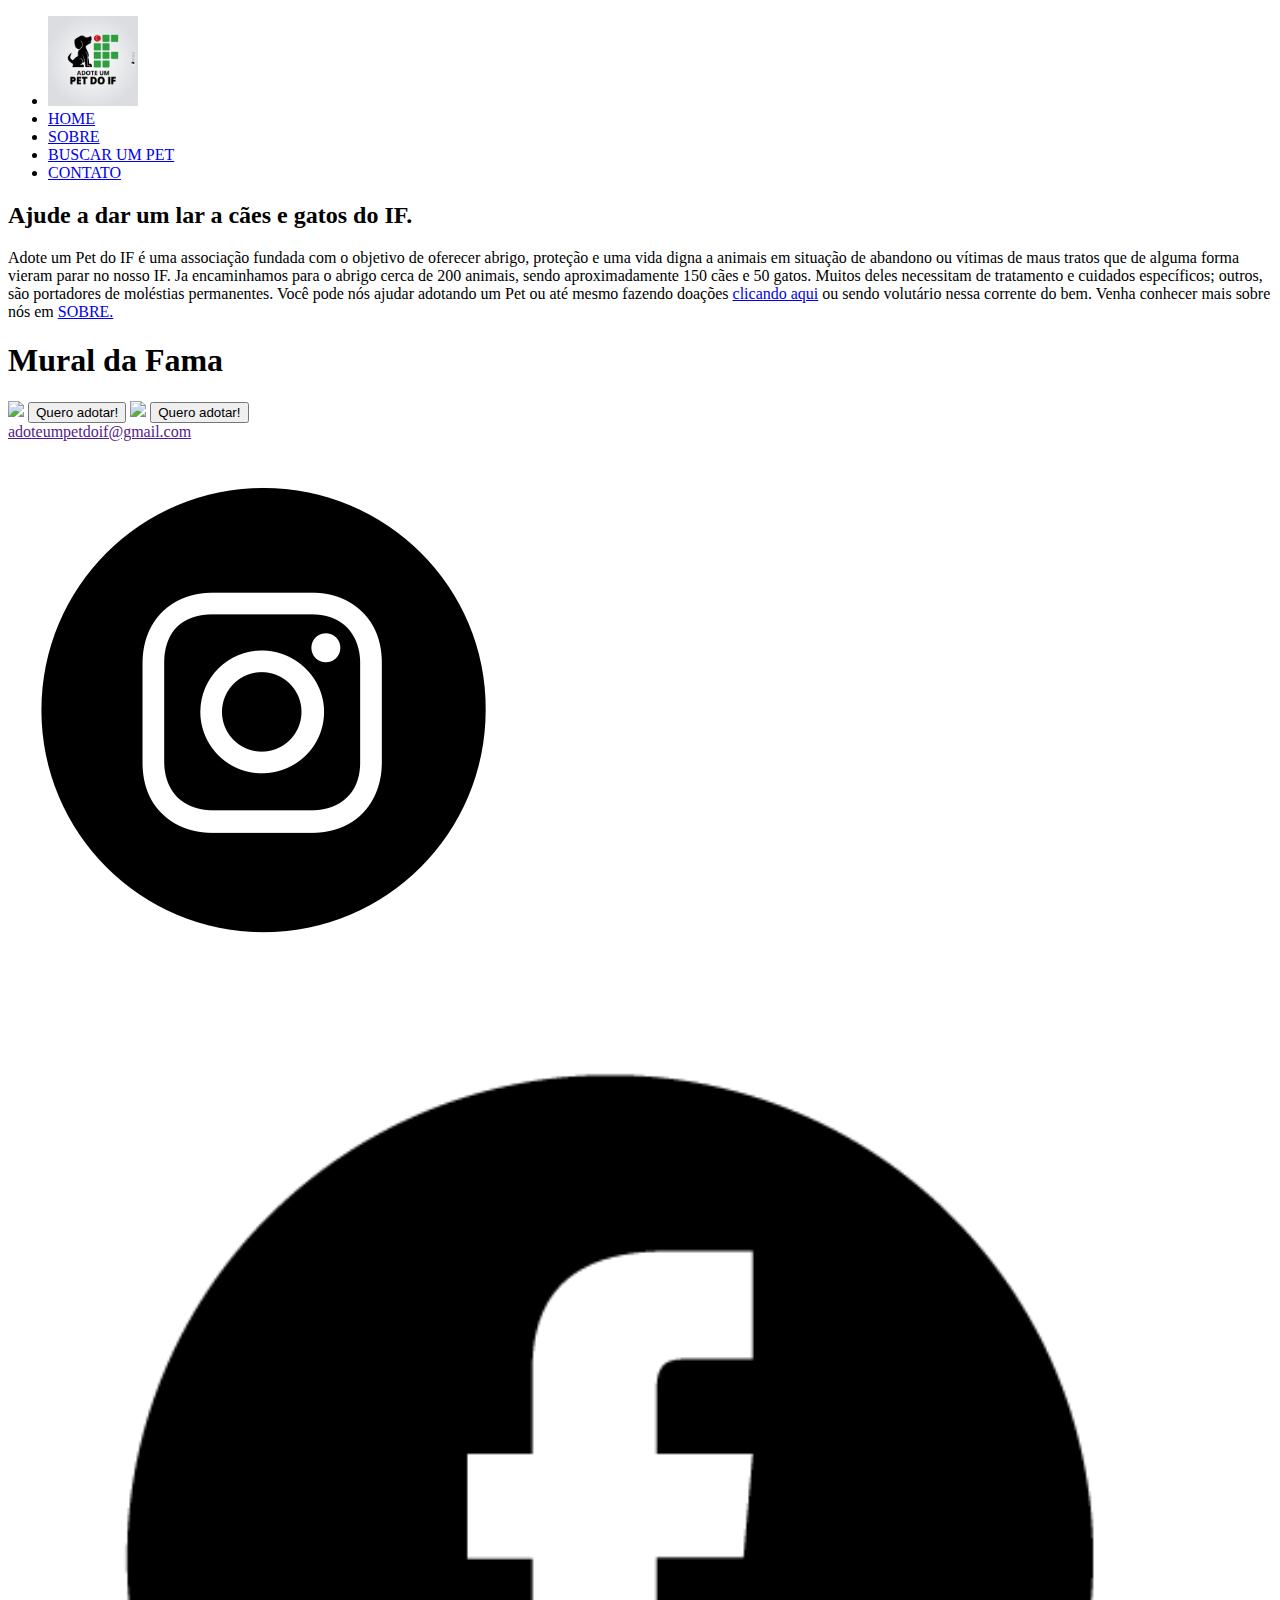
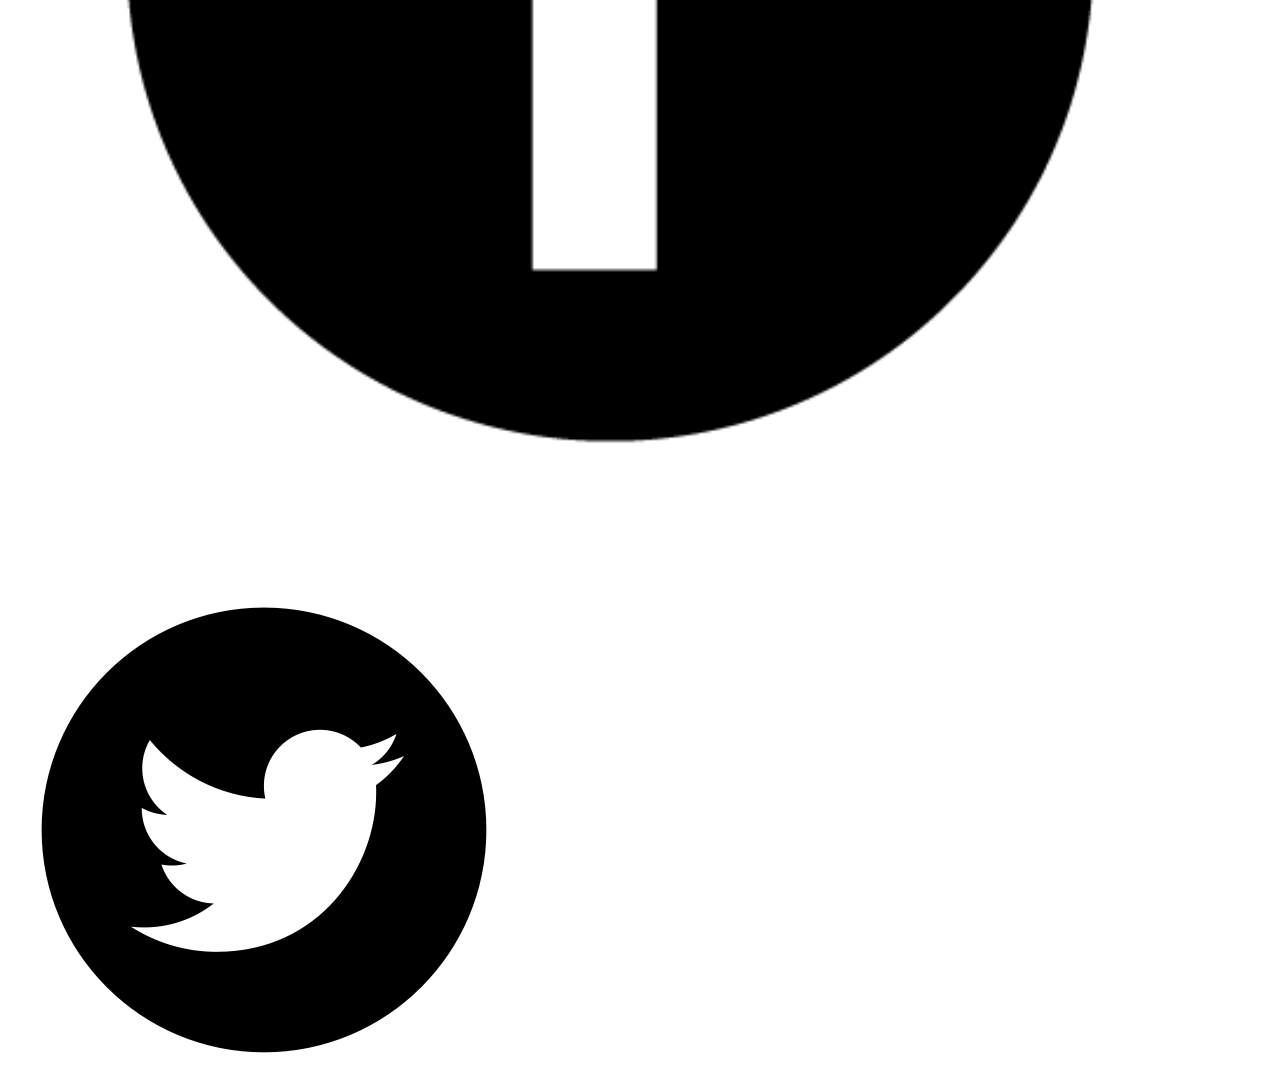
==== index.html @ 07005888 "Pedido de retirada de mesclagem #3 de joaovitorsouzasants/joaosouza" ====
<!DOCTYPE html>
<html lang="pt-br">
	<head>
		<meta charset="utf-8">
		<title>Pagina principal</title>
		<link rel="stylesheet" href="css/style.css">
	</head>
	<body>
		<header>
		<nav id="menu">
		<ul>
			<li><img src="imagens/logo.jpg" width="90"></div></li>
			<li class="item-menu"><a class="link-menu" href="index.html">HOME</a></li>
			<li class="item-menu"><a class="link-menu" href="sobre.html">SOBRE</a></li>
			<li class="item-menu"><a class="link-menu" href="buscar.html">BUSCAR UM PET</a></li>
			<li class="item-menu"><a class="link-menu" href="contato.html">CONTATO</a></li>
		</ul>
	</nav>
	</header>
	<div id="principal">
	<h2>Ajude a dar um lar a cães e gatos do IF.</h2>
	<p>Adote um Pet do IF é uma associação fundada com o objetivo de oferecer abrigo, proteção e uma vida digna a animais em situação de abandono ou vítimas de maus tratos que de alguma forma vieram parar no nosso IF. Ja encaminhamos para o abrigo cerca de 200 animais, sendo aproximadamente 150 cães e 50 gatos. Muitos deles necessitam de tratamento e cuidados específicos; outros, são portadores de moléstias permanentes. Você pode nós ajudar adotando um Pet ou até mesmo fazendo doações <a href="https://mpago.la/2Wk7Xhw">clicando aqui</a> ou sendo volutário nessa corrente do bem. Venha conhecer mais sobre nós em <a href="sobre.html">SOBRE.</a></p>
    </div>
    <div>
    	<h1>Mural da Fama</h1>
    	<img src="https://lirp.cdn-website.com/95adbbec/dms3rep/multi/opt/MICHELANGELO-21d08afa-1920w.png" width="500">    	
    	<a href="contato.html"><button>Quero adotar!</button></a>
    	<img src="https://lirp.cdn-website.com/95adbbec/dms3rep/multi/opt/JOANINHA-b796c660-f3c3db3d-1920w.png" width="500">    	
    	<a href="contato.html"><button>Quero adotar!</button></a>

    </div>
	<footer>
       <div id="contatos">
       <div id="email">
          <a href="">adoteumpetdoif@gmail.com</a>
       </div>
       <div id="social">
          <a href="https://instagram.com/adoteumpetdoif?utm_medium=copy_link"><img src="imagens/Instagram.webp" alt=""></a>
          <a href="https://www.facebook.com/AdoteumPetdoIF/"><img src="imagens/Facebook.png" alt=""></a>
          <a href="https://www.google.com/search?q=twitter"><img src="imagens/Twitter.webp" alt=""></a>
        </div>
      </div>
    </footer>
	</body>
</html>
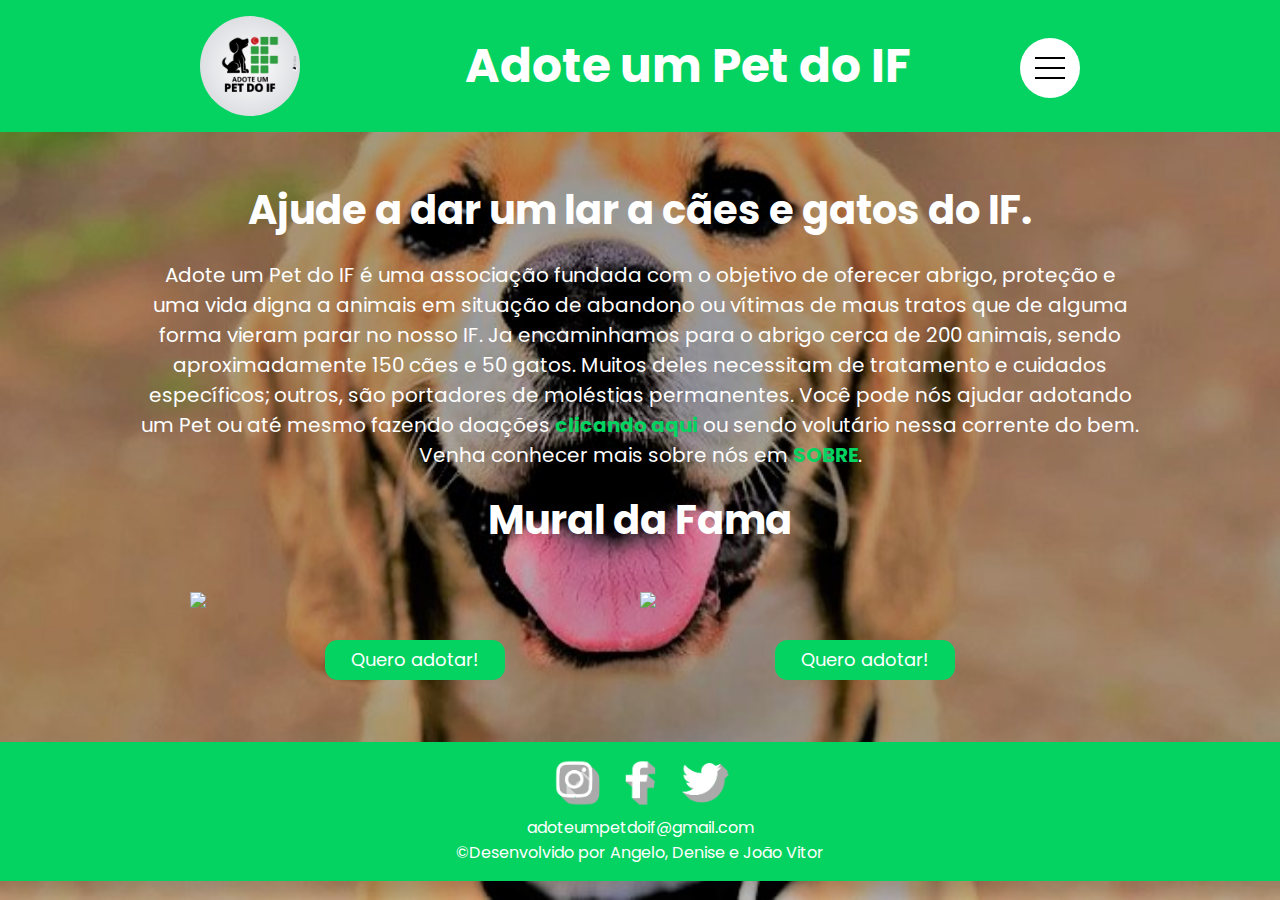
==== commit a0d89218: "Adicionando css as páginas" ====
--- a/index.html
+++ b/index.html
@@ -1,45 +1,101 @@
 <!DOCTYPE html>
 <html lang="pt-br">
-	<head>
-		<meta charset="utf-8">
-		<title>Pagina principal</title>
-		<link rel="stylesheet" href="css/style.css">
-	</head>
-	<body>
+
+<head>
+	<meta charset="utf-8">
+	<meta name="viewport" content="width=device-width, initial-scale=1.0">
+	<title>Adote um Pet do IF</title>
+
+	<link rel="stylesheet" href="css/style.css">
+	<link rel="shortcut icon" href="images/logo.jpg" type="image/png">
+
+	<link
+		href="https://fonts.googleapis.com/css2?family=Archivo:wght@400;700&amp;family=Poppins:wght@400;600&amp;display=swap"
+		rel="stylesheet">
+</head>
+
+<body>
+	<div id="container">
 		<header>
-		<nav id="menu">
-		<ul>
-			<li><img src="imagens/logo.jpg" width="90"></div></li>
-			<li class="item-menu"><a class="link-menu" href="index.html">HOME</a></li>
-			<li class="item-menu"><a class="link-menu" href="sobre.html">SOBRE</a></li>
-			<li class="item-menu"><a class="link-menu" href="buscar.html">BUSCAR UM PET</a></li>
-			<li class="item-menu"><a class="link-menu" href="contato.html">CONTATO</a></li>
-		</ul>
-	</nav>
-	</header>
-	<div id="principal">
-	<h2>Ajude a dar um lar a cães e gatos do IF.</h2>
-	<p>Adote um Pet do IF é uma associação fundada com o objetivo de oferecer abrigo, proteção e uma vida digna a animais em situação de abandono ou vítimas de maus tratos que de alguma forma vieram parar no nosso IF. Ja encaminhamos para o abrigo cerca de 200 animais, sendo aproximadamente 150 cães e 50 gatos. Muitos deles necessitam de tratamento e cuidados específicos; outros, são portadores de moléstias permanentes. Você pode nós ajudar adotando um Pet ou até mesmo fazendo doações <a href="https://mpago.la/2Wk7Xhw">clicando aqui</a> ou sendo volutário nessa corrente do bem. Venha conhecer mais sobre nós em <a href="sobre.html">SOBRE.</a></p>
-    </div>
-    <div>
-    	<h1>Mural da Fama</h1>
-    	<img src="https://lirp.cdn-website.com/95adbbec/dms3rep/multi/opt/MICHELANGELO-21d08afa-1920w.png" width="500">    	
-    	<a href="contato.html"><button>Quero adotar!</button></a>
-    	<img src="https://lirp.cdn-website.com/95adbbec/dms3rep/multi/opt/JOANINHA-b796c660-f3c3db3d-1920w.png" width="500">    	
-    	<a href="contato.html"><button>Quero adotar!</button></a>
+			<div id="logo">
+				<a href="index.html">
+					<img id="logo" src="images/logo.jpg" alt="Logo">
+				</a>
+			</div>
 
-    </div>
-	<footer>
-       <div id="contatos">
-       <div id="email">
-          <a href="">adoteumpetdoif@gmail.com</a>
-       </div>
-       <div id="social">
-          <a href="https://instagram.com/adoteumpetdoif?utm_medium=copy_link"><img src="imagens/Instagram.webp" alt=""></a>
-          <a href="https://www.facebook.com/AdoteumPetdoIF/"><img src="imagens/Facebook.png" alt=""></a>
-          <a href="https://www.google.com/search?q=twitter"><img src="imagens/Twitter.webp" alt=""></a>
-        </div>
-      </div>
-    </footer>
-	</body>
+			<h1>Adote um Pet do IF</h1>
+
+			<input class="input-menu" id="menu-hamburguer" type="checkbox">
+			<label for="menu-hamburguer">
+				<div id="menu">
+					<span class="hamburguer"></span>
+				</div>
+
+				<nav>
+					<ul class="menu">
+						<li class="item-menu"><a class="link-menu" href="index.html">HOME</a></li>
+						<li class="item-menu"><a class="link-menu" href="buscar.html">BUSCAR UM PET</a></li>
+						<li class="item-menu"><a class="link-menu" href="sobre.html">SOBRE</a></li>
+						<li class="item-menu"><a class="link-menu" href="contato.html">CONTATO</a></li>
+					</ul>
+				</nav>
+			</label>
+
+		</header>
+
+
+		<div id="principal">
+			<h2>Ajude a dar um lar a cães e gatos do IF.</h2>
+			<p>
+				Adote um Pet do IF é uma associação fundada com o objetivo de oferecer abrigo, proteção
+				e uma vida digna a animais em situação de abandono ou vítimas de maus tratos que de alguma
+				forma vieram parar no nosso IF. Ja encaminhamos para o abrigo cerca de 200 animais, sendo
+				aproximadamente 150 cães e 50 gatos. Muitos deles necessitam de tratamento e cuidados específicos;
+				outros, são portadores de moléstias permanentes. Você pode nós ajudar adotando um Pet ou até mesmo
+				fazendo doações <b><a class="link-principal" href="https://mpago.la/2Wk7Xhw">clicando aqui</a></b> ou
+				sendo volutário nessa corrente
+				do bem. Venha conhecer mais sobre nós em <b><a class="link-principal" href="sobre.html">SOBRE</a></b>.
+			</p>
+
+			<h2>Mural da Fama</h2>
+			<div id="mural">
+
+				<div class="block-mural">
+					<img class="img-mural"
+						src="https://lirp.cdn-website.com/95adbbec/dms3rep/multi/opt/MICHELANGELO-21d08afa-1920w.png">
+					<a class="link-mural" href="contato.html">Quero adotar!</a>
+				</div>
+				<div class="block-mural">
+					<img class="img-mural"
+						src="https://lirp.cdn-website.com/95adbbec/dms3rep/multi/opt/JOANINHA-b796c660-f3c3db3d-1920w.png">
+					<a class="link-mural" href="contato.html">Quero adotar!</a>
+				</div>
+			</div>
+		</div>
+
+		<footer>
+
+			<div id="contatos">
+				<div id="social">
+					<a class="link-rodape" href="https://instagram.com/adoteumpetdoif?utm_medium=copy_link">
+						<img class="img-rodape" src="images/instagram.png" alt="">
+					</a>
+					<a class="link-rodape" href="https://www.facebook.com/AdoteumPetdoIF/">
+						<img class="img-rodape" src="images/facebook.png" alt="">
+					</a>
+					<a class="link-rodape" href="https://www.google.com/search?q=twitter">
+						<img class="img-rodape" src="images/twitter.png" alt="">
+					</a>
+				</div>
+
+				<div id="email">
+					<a class="link-email" href="">adoteumpetdoif@gmail.com</a>
+				</div>
+				©Desenvolvido por Angelo, Denise e João Vitor
+
+			</div>
+		</footer>
+	</div>
+</body>
+
 </html>--- a/css/style.css
+++ b/css/style.css
@@ -0,0 +1,368 @@
+html, body {
+    height: 100vh;
+}
+
+body {
+    display: flex;
+    font-family: 'Poppins';
+    text-align: center;
+    justify-content: center;
+    box-sizing: border-box;
+    margin: 0;
+    padding: 0;
+    background-image: url(../images/fundo.jpg);   
+	background-attachment: fixed;
+	background-position: center;
+	background-repeat: no-repeat;
+	background-size: cover;
+}
+
+#container {
+    width: 100vw;
+}
+
+#container h1 {
+   padding-left: 155px;
+   font-size: 47px;
+}
+
+header {
+    display: flex;
+    background: #04D361;
+    padding: 1rem 200px 1rem 200px;
+    align-items: center;
+}
+
+#logo {   
+    width: 100px;
+    height: 100px;
+    border-radius: 50%;   
+}
+
+#menu {
+    background: #ffffff;
+    border-radius: 50%;
+    width: 60px;
+    height: 60px;
+    position: absolute;
+    top: 38px;
+    right: 200px;
+    cursor: pointer;
+    box-shadow: 0 0 0 0 #ffffff, 0 0 0 0 #ffffff;
+    transition: box-shadow 1.1s cubic-bezier(.19, 1, .22, 1);
+}
+
+#menu:hover {
+    box-shadow: 0 0 0 8px #ffffff, 0 0 0 8px #ffffff;
+}
+
+.hamburguer {
+    display: flex; 
+    background: #000000;
+    width: 30px;
+    height: 2px;
+    position: absolute;
+    top: 29px;
+    left: 15px;
+    transition: .5s ease-in-out;
+}
+
+.hamburguer:before,
+.hamburguer:after {
+    display: block;
+    background: #000000;
+    content: '';
+    width: 100%;
+    height: 100%;
+    position: absolute;
+    transition: .5s ease-in-out;
+}
+
+.hamburguer:before {
+    top: -10px;
+}
+
+.hamburguer:after {
+    bottom: -10px;
+}
+
+.input-menu {
+    display: none;
+}
+
+.input-menu:checked ~ label .menu {
+    opacity: 1;
+    z-index: 2;
+}
+
+.input-menu:checked ~ label #menu {
+    box-shadow: 0 0 0 130vw #ffffff, 0 0 0 130vh #ffffff;
+    opacity: 0.95;
+    z-index: 1;
+}
+
+.input-menu:checked ~ label .hamburguer {
+    transform: rotate(45deg);
+}
+
+.input-menu:checked ~ label .hamburguer:before {
+    transform: rotate(90deg);
+    top: 0;
+}
+
+.input-menu:checked ~ label .hamburguer:after {
+    transform: rotate(90deg);
+    bottom: 0;
+}
+
+.menu {
+    position: absolute;
+    top: 50%;
+    left: 50%;
+    transform: translate(-50%, -50%);
+    list-style: none;
+    opacity: 0;
+    transition: .25s .1s cubic-bezier(0, 1.07, 0, 1.02);
+}
+
+.link-menu {
+    display: block;
+    margin-bottom: 40px;
+    color: #000000;
+    font-size: 30px;
+    text-decoration: none;
+    transition: 1s;
+}
+
+.item-menu:hover {
+    background: #04D361;
+    color: #ffffff;
+    border-radius: 10px;
+}
+
+#principal {
+    display: flex;
+    justify-content: center;
+    align-items: center;
+    flex-direction: column;
+    margin-top: 1cm;
+    background-size: 100vw 100vh;
+    position: relative;
+}
+
+#principal h2,
+#container h1,
+#principal p {
+    border-radius: 40px;
+    text-align: center;
+    color: #ffffff;
+    margin: 10px;
+    text-decoration: solid;
+}
+
+#principal h2 {
+    font-size: 40px;
+}
+
+#principal p {
+    width: 1000px;
+    font-size: 20px;  
+}
+
+.link-principal {
+    text-decoration: none;
+    color: #04D361;
+    cursor: pointer;
+}
+
+#mural {
+    margin-top: 2rem;
+    margin-bottom: 2rem;
+    display: flex;
+    justify-content: center;
+    text-align: center;
+}
+
+#mural a {
+    display: flex;
+    align-items: center;
+    justify-content: center;
+    width: 180px;
+    height: 40px;
+    border-radius: 0.8rem;
+    background: #04D361;
+    color: #ffffff;
+    margin-bottom: 30px;
+    text-decoration: none;
+    font-size: 18px;
+    
+}
+
+.item-lista p a {
+    width: 180px;
+    height: 40px;
+    border-radius: 0.8rem;
+    background: #04D361;
+    color: #ffffff;
+    text-decoration: none;
+    font-size: 18px;
+    padding: .5rem;
+}
+
+.img-mural {
+    width: 450px;
+    margin-bottom: 2rem;
+}
+
+.block-mural {
+    display: flex;
+    flex-direction: column;
+    align-items: center;
+}
+
+#lista-principal {
+    width: 1000px;
+    list-style: none;
+}
+
+#lista {
+    width: 1000px;
+    list-style: none;
+    text-align: left;
+    color: #ffffff;
+    
+}
+
+.item-lista {
+    display: flex;
+    align-items: center;
+    margin-bottom: 50px;
+}
+
+.img-lista {
+    width: 300px;
+    border-radius: 5%;
+}
+
+.sobre,
+.video,
+.lista {
+    margin-bottom: 1cm;
+    color: #ffffff;
+}
+
+#contato {
+    width: 500px;
+}
+
+#contato h4 {
+    color: #ffffff;
+}
+
+fieldset {
+    border: medium none !important;
+ 	margin: 0 0 10px;
+ 	min-width: 100%;
+ 	padding: 0;
+ 	width: 100%; 
+}
+
+#contato legend {
+    font: 400 2.4rem Archivo;
+    color: #ffffff;
+    margin-bottom: 1rem;
+    display: flex;
+    align-items: center;
+    width: 100%;
+    padding-bottom: 0.8rem;
+    border-bottom: 1px solid #9b9b9b;
+}
+
+.select-block label,
+.input-block label,
+.textarea-block label {
+    font-size: 1.2rem;
+    color: #ffffff;
+    display: flex;
+    align-items: center;
+}
+
+.input-block input, 
+.textarea-block textarea {
+    width: 450px;
+    height: 40px;
+    margin-top: 0.2rem;
+    margin-bottom: 1.2rem;
+    border-radius: 20px;
+    background: #ffffff;
+    border: 1px solid #dad0d0;
+    outline: 0;
+    padding: 0 1.6rem;
+    font: 1.6rem Archivo;
+}
+
+#contato button[type="submit"]{
+	cursor: pointer;
+	width: 100%;
+	border: none;
+    border-radius: 20px;
+	background: #04D361;
+	color: #ffffff;
+	margin: 0 0 5px;
+	padding: 10px;
+	font-size: 18px;
+}
+
+#contato button[type="submit"]:hover,
+.item-lista p a:hover,
+#mural a:hover {
+	background: #ffffff;
+    color: #04D361;
+	-webkit-transition: background 0.3s ease-in-out;
+	-moz-transition:background-color 0.3s ease-in-out;
+	transition: background-color 0.3s ease-in-out;
+}
+
+label small {
+    font-size: 1.2rem;
+    padding-left: 1.2rem;
+    color: #ececec;
+}
+
+.newsletter {
+    display: flex;
+    align-items: center;
+    color: #ffffff;
+    font-size: 1.1rem;
+}
+
+footer {
+    background: #04D361;
+    padding: 1rem;
+    color: #ffffff;
+}
+
+#contatos {
+    display: flex;
+    margin: 0 50px 0 50px;
+    flex-direction: column;
+    text-align: center;
+}
+
+.link-rodape,
+.link-email {
+    color: #ffffff;
+    text-decoration: none;
+    transition: background 1.4s;
+}
+
+.link-email:hover {
+    background: #ffffff;
+    border-radius: 7px;
+    color: #000000;
+}
+
+.img-rodape {
+    width: 60px;
+    height: 50px;
+}